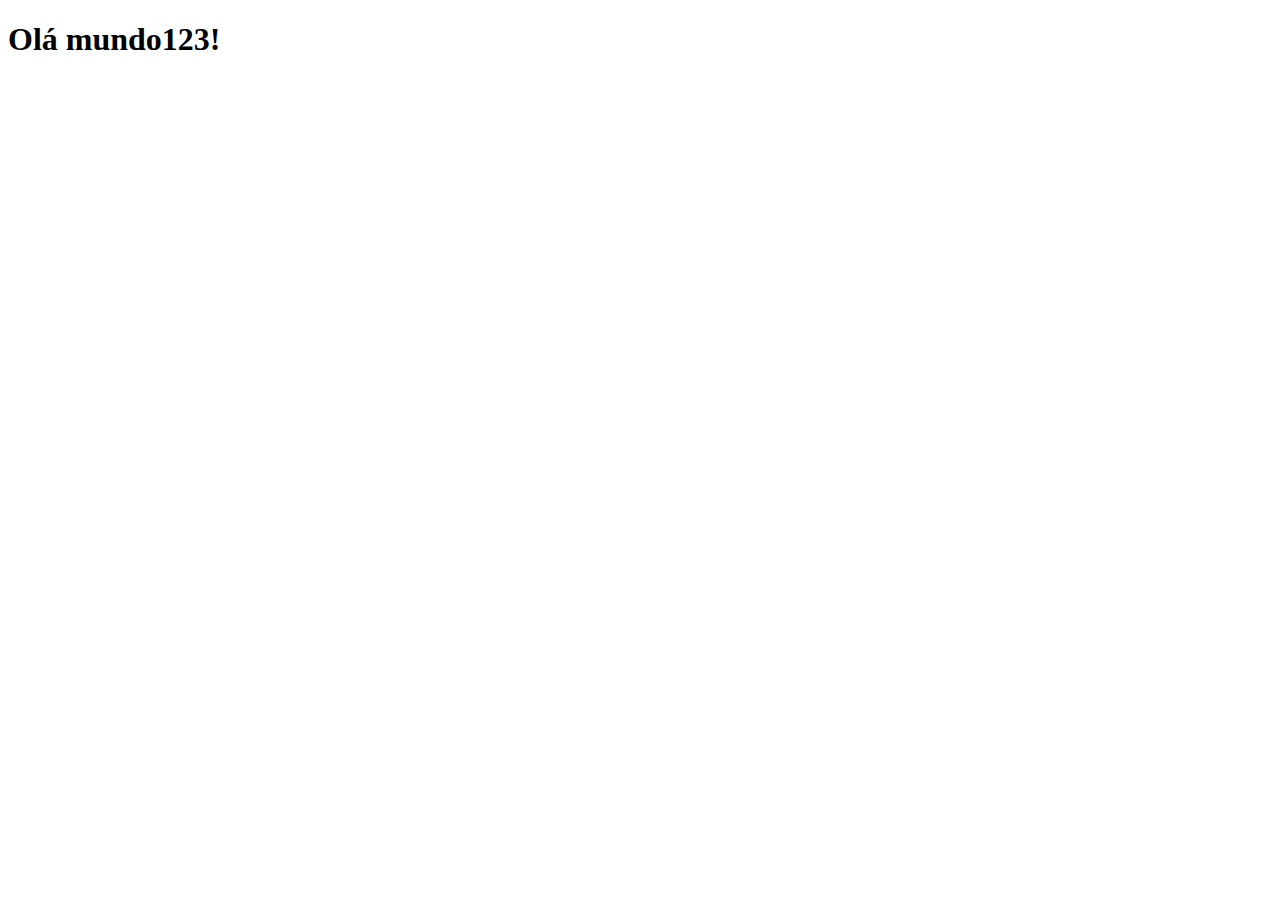
==== index.html @ b883cb0f "Atualização de repositorio" ====
<!DOCTYPE html>
<html lang="pt-br">
<head>
    <meta charset="UTF-8">
    <meta http-equiv="X-UA-Compatible" content="IE=edge">
    <meta name="viewport" content="width=device-width, initial-scale=1.0">
    <title>Projeto Redes Sociais</title>
    <link rel="shortcut icon" href="favicon.ico" type="image/x-icon">
</head>
<body>
    <h1>Olá mundo123!</h1>
</body>
</html>
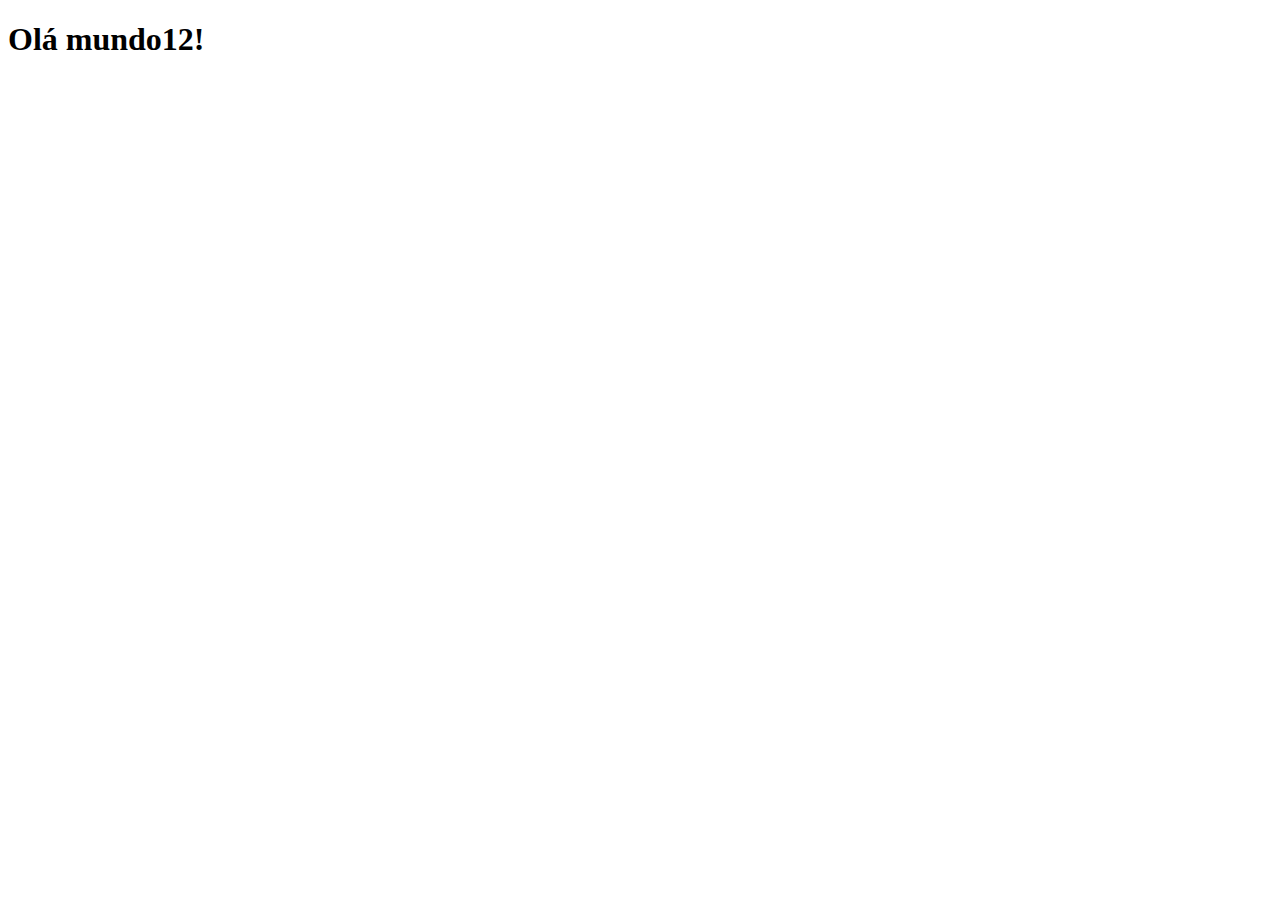
==== commit b003cdb6: "Update index.html" ====
--- a/index.html
+++ b/index.html
@@ -8,6 +8,6 @@
     <link rel="shortcut icon" href="favicon.ico" type="image/x-icon">
 </head>
 <body>
-    <h1>Olá mundo123!</h1>
+    <h1>Olá mundo12!</h1>
 </body>
 </html>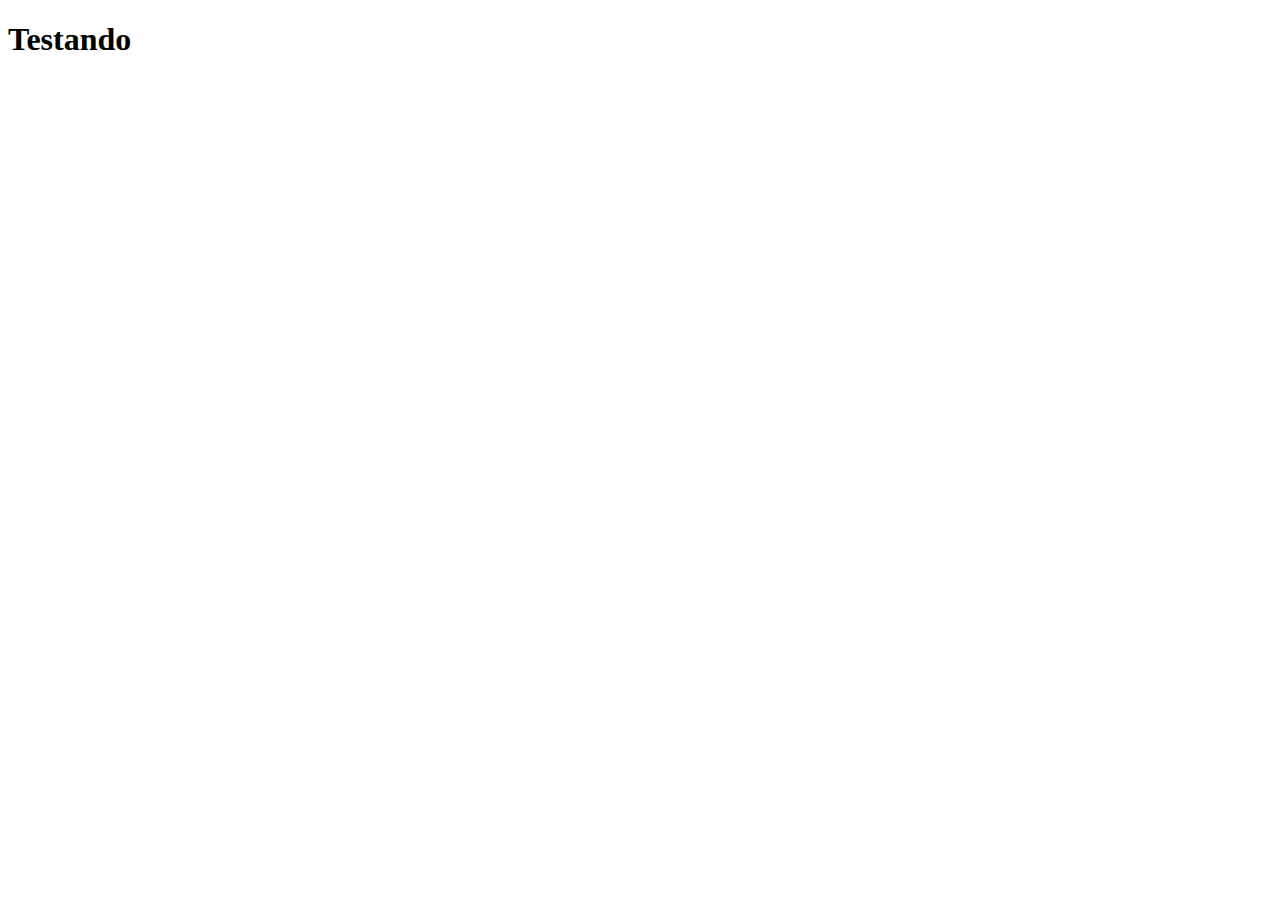
==== commit 73b7564a: "Teste de envio 01" ====
--- a/index.html
+++ b/index.html
@@ -8,6 +8,6 @@
     <link rel="shortcut icon" href="favicon.ico" type="image/x-icon">
 </head>
 <body>
-    <h1>Olá mundo12!</h1>
+    <h1>Testando</h1>
 </body>
 </html>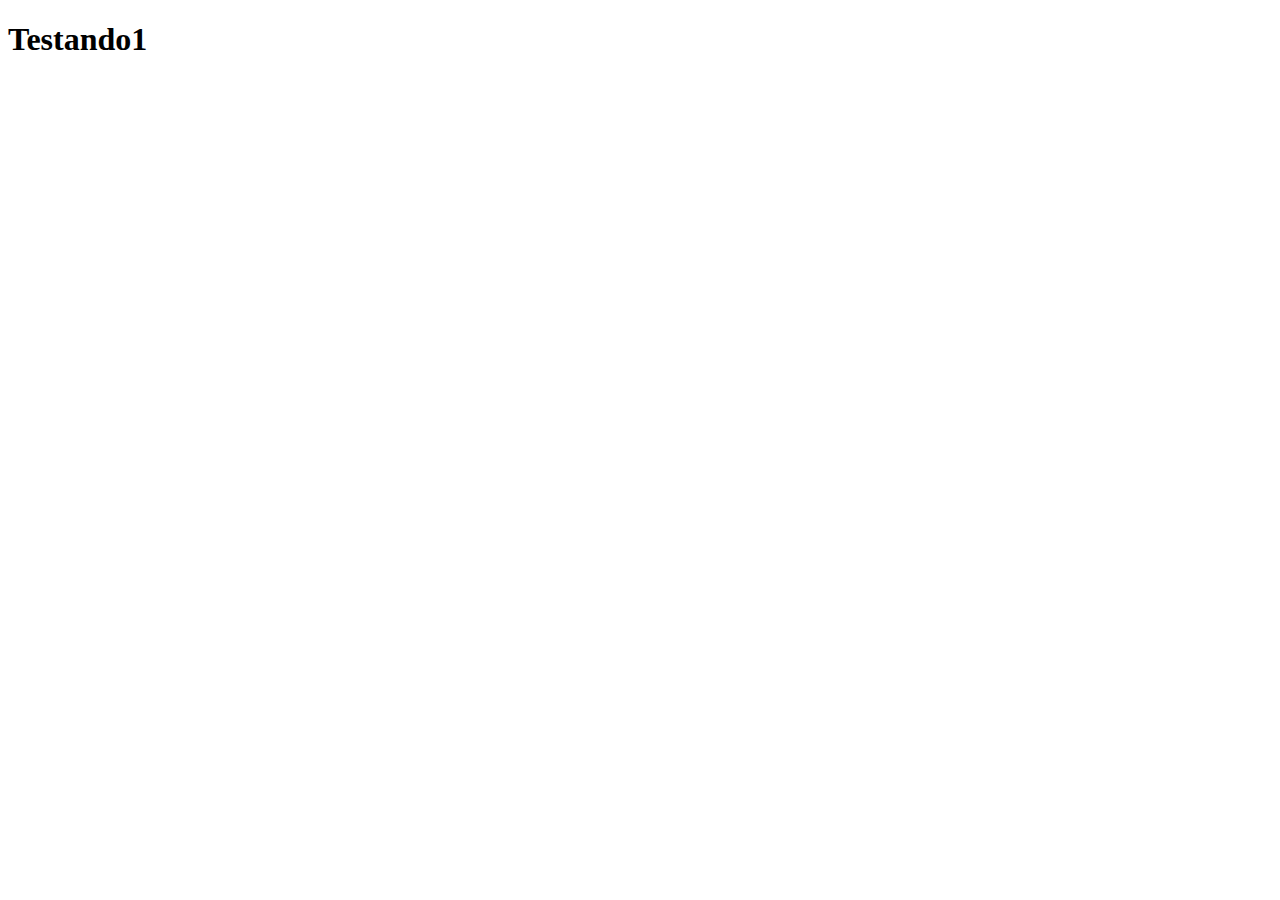
==== commit b2bb6d3d: "Update index.html" ====
--- a/index.html
+++ b/index.html
@@ -8,6 +8,6 @@
     <link rel="shortcut icon" href="favicon.ico" type="image/x-icon">
 </head>
 <body>
-    <h1>Testando</h1>
+    <h1>Testando1</h1>
 </body>
 </html>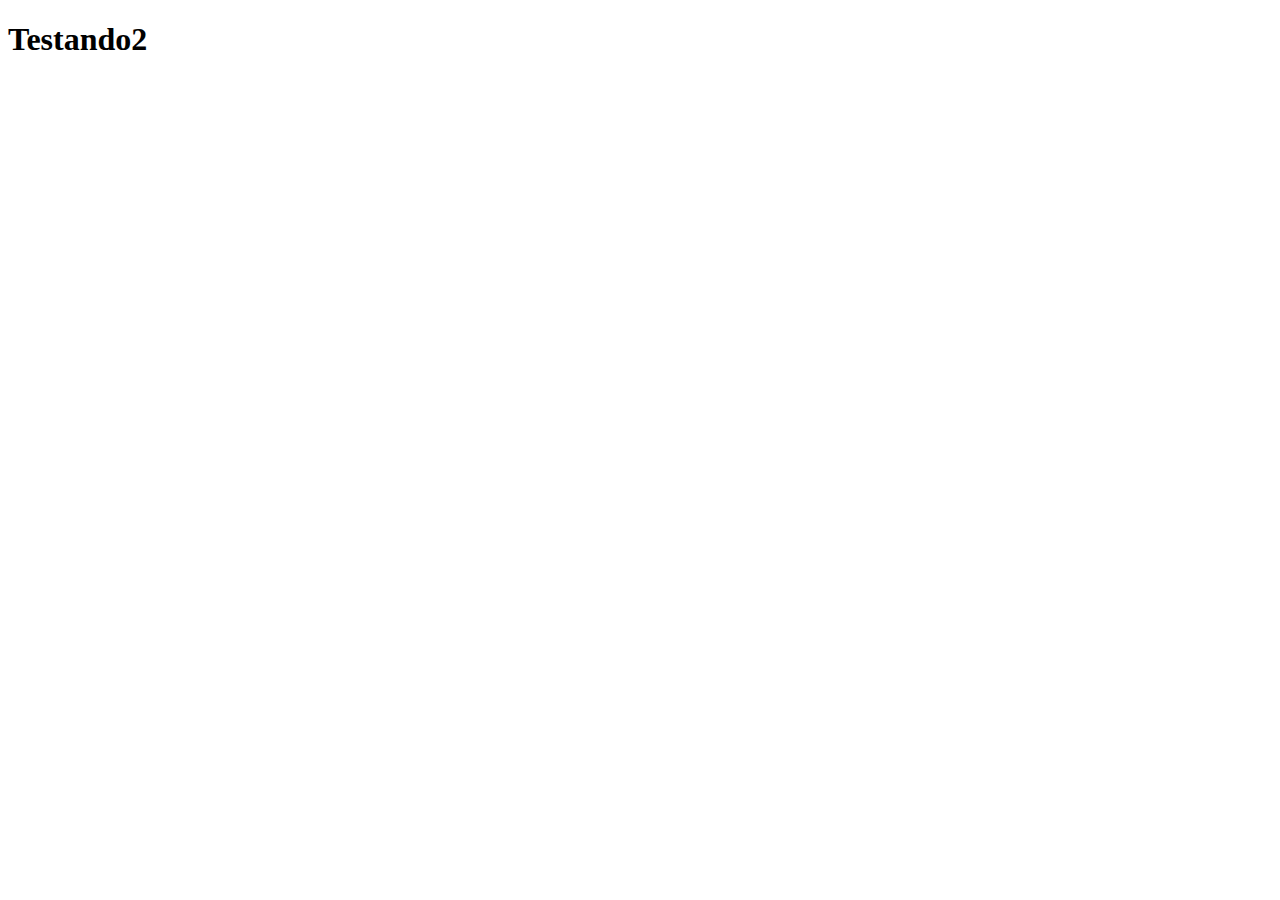
==== commit ba3ac3f5: "Update index.html" ====
--- a/index.html
+++ b/index.html
@@ -8,6 +8,6 @@
     <link rel="shortcut icon" href="favicon.ico" type="image/x-icon">
 </head>
 <body>
-    <h1>Testando1</h1>
+    <h1>Testando2</h1>
 </body>
 </html>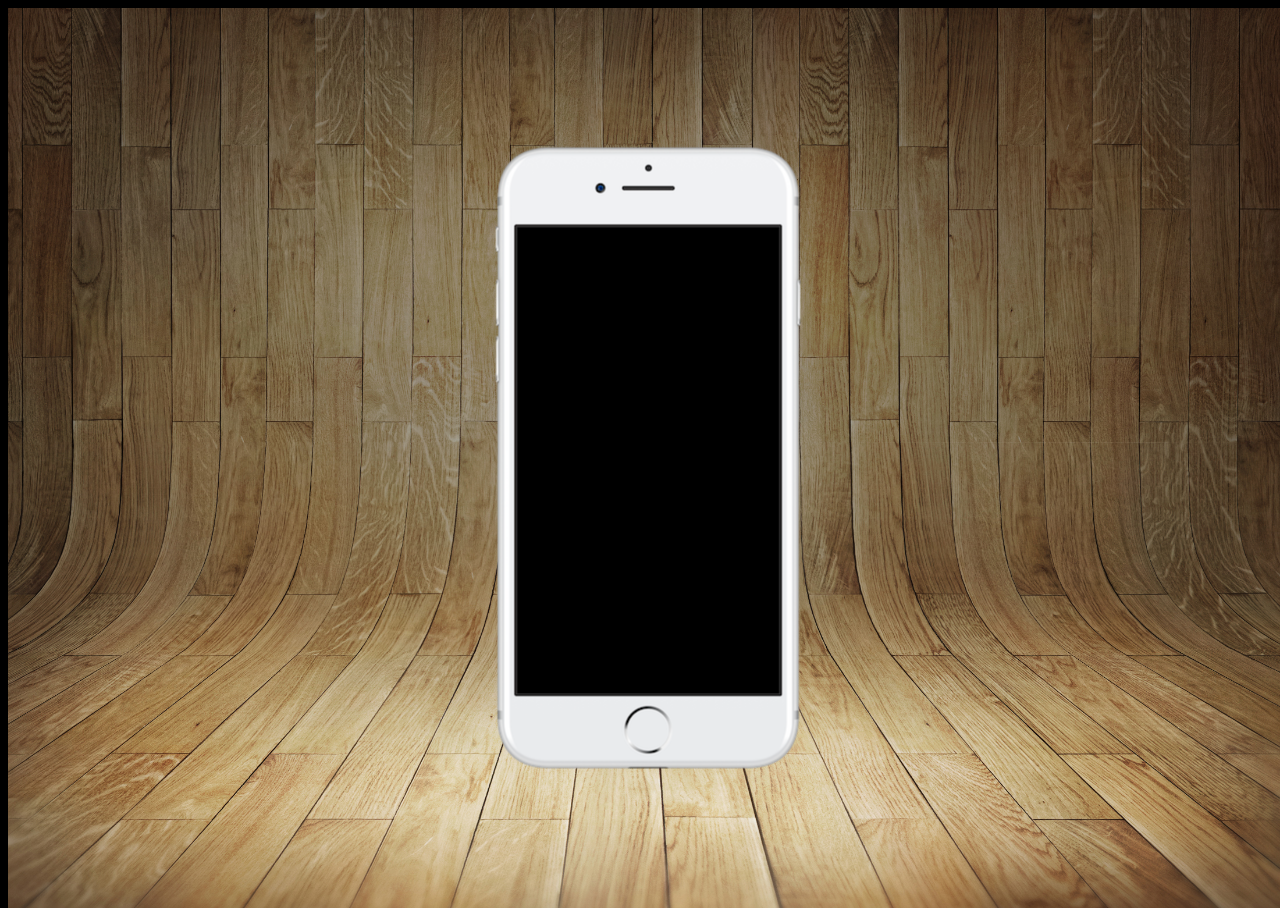
==== commit ecc0ec58: "criando o formulário principal" ====
--- a/index.html
+++ b/index.html
@@ -5,9 +5,17 @@
     <meta http-equiv="X-UA-Compatible" content="IE=edge">
     <meta name="viewport" content="width=device-width, initial-scale=1.0">
     <title>Projeto Redes Sociais</title>
+    <link rel="stylesheet" href="estilos/style.css">
     <link rel="shortcut icon" href="favicon.ico" type="image/x-icon">
 </head>
 <body>
-    <h1>Testando2</h1>
+   <main>
+    <section id="telefone">
+
+    </section>
+    <section id="redes-sociais">
+
+    </section>
+   </main>
 </body>
 </html>--- a/estilos/style.css
+++ b/estilos/style.css
@@ -0,0 +1,37 @@
+@charset "UTF-8"
+
+*{
+    margin: 0px;
+    padding: 0px;
+    font-family: Arial, Helvetica, sans-serif;
+}
+
+html,body{
+    height: 100vh;
+    width: 100vw;
+    background-color: black;
+}
+
+body{
+  /*Fundo do site*/
+  background:url('../imagens/fundo-madeira.jpg') no-repeat top center; 
+  background-size: cover;  
+  background-attachment: fixed; 
+}
+
+main{
+    position: relative;
+    height: 100vh;    
+}
+
+section#telefone{
+    /*Configurações da imagem do telefone*/
+    position: absolute;
+    top: 50%;
+    left: 50%;
+    transform: translate(-50%, -50%);
+
+    height: 627px;
+    width: 311px;
+    background:url('../imagens/frame-iphone.png') no-repeat;
+}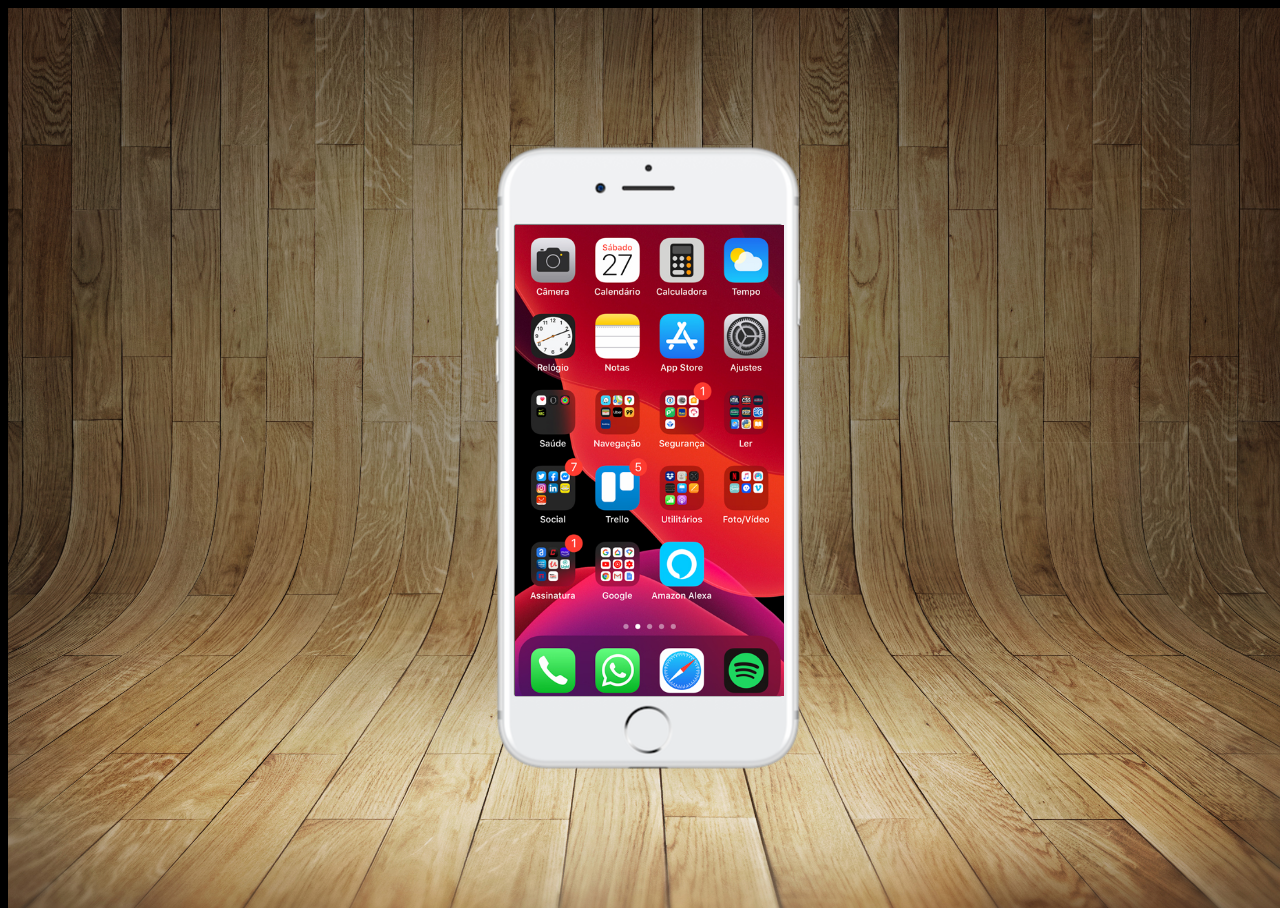
==== commit 2dcaf681: "Atualização" ====
--- a/index.html
+++ b/index.html
@@ -11,7 +11,7 @@
 <body>
    <main>
     <section id="telefone">
-
+         <iframe src="home.html" name="tela" id="tela" frameborder="0"></iframe>
     </section>
     <section id="redes-sociais">
 
--- a/estilos/style.css
+++ b/estilos/style.css
@@ -34,4 +34,12 @@
     height: 627px;
     width: 311px;
     background:url('../imagens/frame-iphone.png') no-repeat;
+}
+
+iframe#tela{
+    position: relative;
+    top: 80px;
+    left: 22px;
+    width: 269px;
+    height: 471px;
 }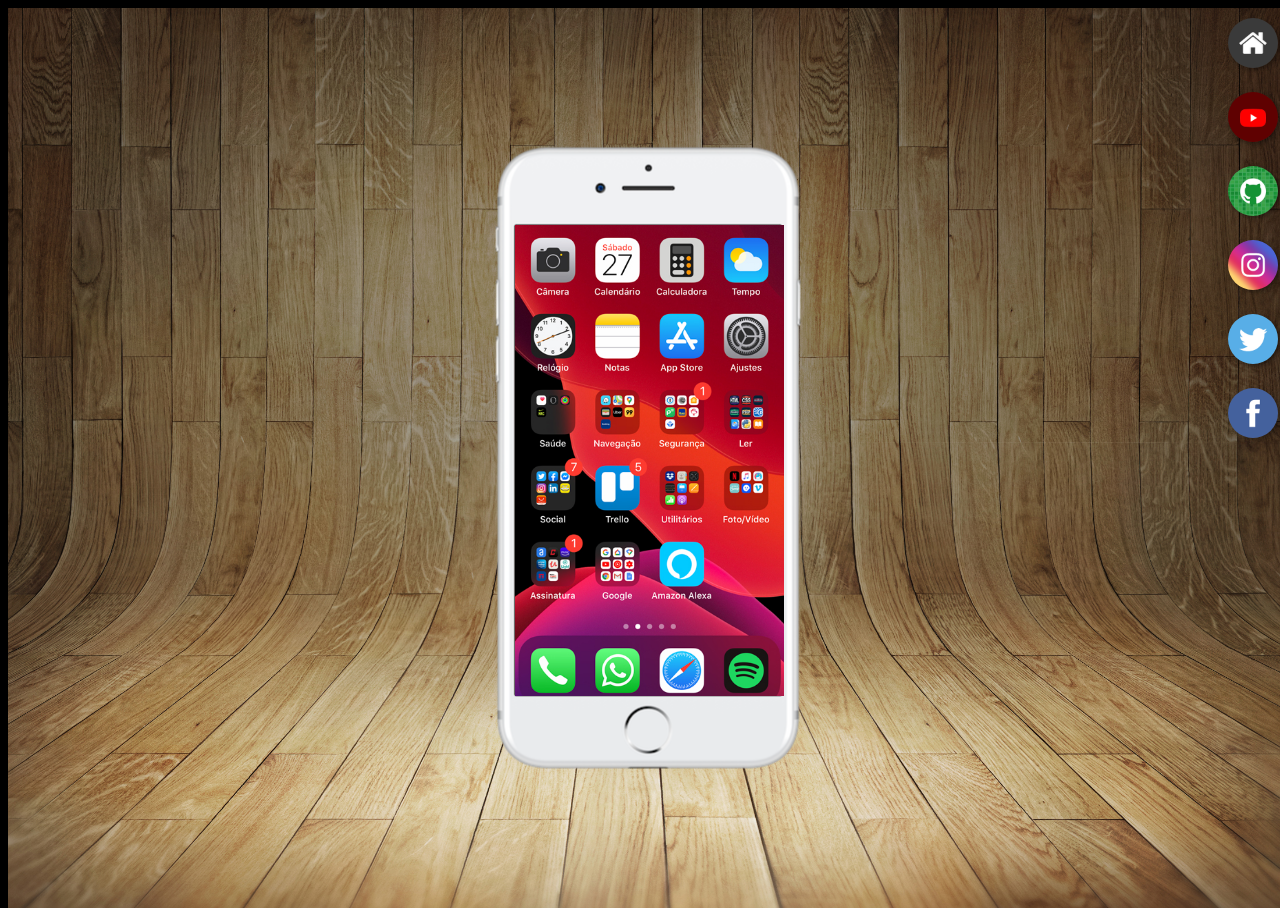
==== commit 2c3c040d: "Botões redondos na direita" ====
--- a/index.html
+++ b/index.html
@@ -11,10 +11,17 @@
 <body>
    <main>
     <section id="telefone">
-         <iframe src="home.html" name="tela" id="tela" frameborder="0"></iframe>
+         <iframe src="home.html" name="tela" id="tela" frameborder="0">
+            Seu navegador não é compativel com isso.
+         </iframe>
     </section>
     <section id="redes-sociais">
-
+        <a href="#" target="tela"><img src="imagens/logo-home.jpg" alt="Home"></a><br>
+        <a href="#" target="tela"><img src="imagens/logo-youtube.jpg" alt="Youtube"></a><br>
+        <a href="#" target="tela"><img src="imagens/logo-github.jpg" alt="Github"></a><br>
+        <a href="#" target="tela"><img src="imagens/logo-instagram.jpg" alt="Instagram"></a><br>
+        <a href="#" target="tela"><img src="imagens/logo-twitter.jpg" alt="Twitter"></a><br>
+        <a href="#" target="tela"><img src="imagens/logo-facebook.jpg" alt="Facebook"></a>
     </section>
    </main>
 </body>
--- a/estilos/style.css
+++ b/estilos/style.css
@@ -42,4 +42,24 @@
     left: 22px;
     width: 269px;
     height: 471px;
+}
+
+section#redes-sociais{
+    /*Configura lado dos BOTÕES das redes sociais*/
+    text-align: right;
+}
+section#redes-sociais img{
+   /*Configurações de BOTÕES das redes sociais*/ 
+   width: 50px; 
+   height: 50px;
+   margin: 10px;
+   border-radius: 50%;
+   box-shadow: 2px 2px 5px rgba(0, 0, 0, 0.400); 
+   box-sizing: border-box;
+}
+section#redes-sociais img:hover{
+    border: 2px solid rgba(255, 255, 255, 0.637);
+    transform: translate(-3px, -3px);
+    box-shadow: 5px, 5px, 10px, rgba(0, 0, 0, 0.623);
+    transition: transform .3s, border 1s;
 }